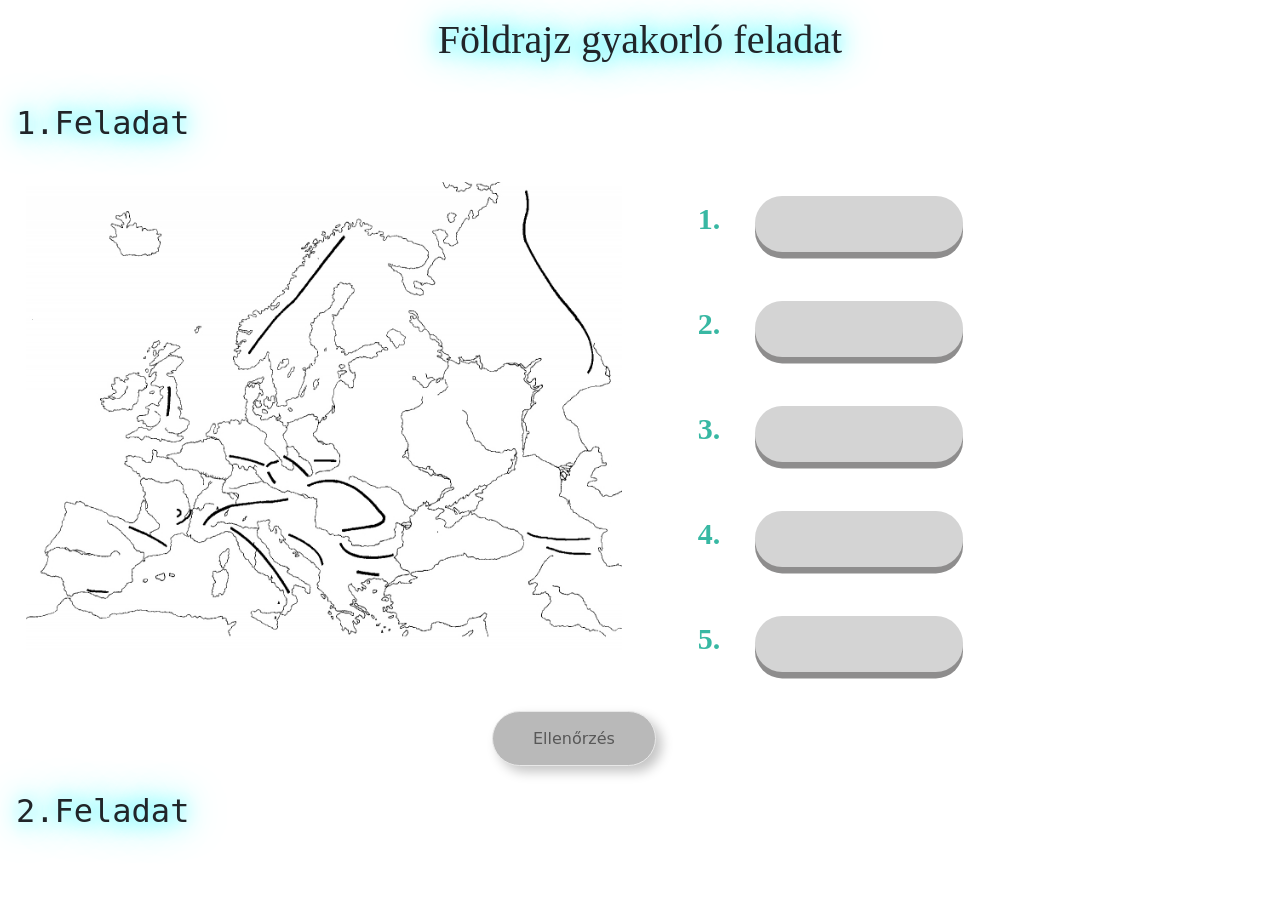
==== index.html @ 3dbe6e9f "Update and rename index.php to index.html" ====
<!DOCTYPE html>
<html lang="en">
<head>
    <meta charset="UTF-8">
    <meta name="viewport" content="width=device-width, initial-scale=1.0">
    <link href="style.css" rel="stylesheet">
    <link href="https://cdn.jsdelivr.net/npm/bootstrap@5.3.3/dist/css/bootstrap.min.css" rel="stylesheet" integrity="sha384-QWTKZyjpPEjISv5WaRU9OFeRpok6YctnYmDr5pNlyT2bRjXh0JMhjY6hW+ALEwIH" crossorigin="anonymous">
    <script src="https://cdn.jsdelivr.net/npm/bootstrap@5.3.3/dist/js/bootstrap.bundle.min.js" integrity="sha384-YvpcrYf0tY3lHB60NNkmXc5s9fDVZLESaAA55NDzOxhy9GkcIdslK1eN7N6jIeHz" crossorigin="anonymous"></script>
    <title>Földrajz</title>
</head>
<body>
    <h1>Földrajz gyakorló feladat</h1>
    <h2>1.Feladat</h2>
    <div class="d-flex" id="cimsor" class="container-fluid">
        <img src="Európa vak.jpg" alt="">
        <div>
            <label>1.</label>
            <input type="text" id="elso">
            <br>
        
            <label>2.</label>
            <input type="text" id="masodik"><br>
        
            <label>3.</label>
            <input type="text" id="harmadik"><br>
        
            <label>4.</label>
            <input type="text" id="negyedik"><br>
        
            <label>5.</label>
            <input type="text" id="otodik"><br>
        </div>
        
        
    </div>
    <div class="container w-25 mx-auto">
        
        <button class="rounded-5"id="vizsgal" name="vizsgal">Ellenőrzés</button>
    </div>
    <script src="index.js"></script>
    
    
    <h2 id="proba">2.Feladat</h2>
    

</body>
</html>
---- style.css ----
body{
    background: rgb(65,0,81);
    
    
}


h1{
    font-family:'Times New Roman', Times, serif;
    font-size: 45px;
    color: rgb(7, 32, 57);
    text-align: center;
    padding: 1rem;
    margin-bottom: 6rem;
    text-shadow: 0 0 20px #26f4ff, 0 0 40px #2bfbff;
}
h2{
    padding: 1rem;
    font-family:monospace;
    color: #2bfbff;
    text-shadow: 0 0 20px #26f4ff, 0 0 40px #2bfbff;
}

button {
    align-items:center;
    margin-top: 50px;
    margin-left: 10rem;
    color: #585858;
    padding: 0.9em 2.5em;
    font-size: 18px;
    border-radius:1rem;
    background: #b9b9b9;
    cursor: pointer;
    border: 1px solid #e8e8e8;
    transition: all 0.3s;
    box-shadow: 6px 6px 12px #c5c5c5, -6px -6px 12px #ffffff;
  }
  
  button:active {
    color: #525252;
    box-shadow: inset 4px 4px 12px #c5c5c5, inset -4px -4px 12px #ffffff;
}


input {
    margin: 50px;
    background-color: #d4d4d4;
    border: none;
    padding: 1rem;
    font-size: 1rem;
    width: 13em;
    border-radius: 1.7rem;
    color: rgb(0, 0, 0);
    box-shadow: 0 0.4rem #8e8d8d;
    cursor: pointer;
}  
input:focus {
    outline-color: rgb(0, 213, 255);
}
  
label{
    padding: 30px;
    color: rgb(56, 184, 163);
    font-size: 30px;
    font-weight: bolder;
    font-family: 'Times New Roman', Times, serif;
    margin-left: 20px;
} 
img{
    padding: 1rem;
    height: 500px;
}
div{
    margin-left: 10px;
    margin-bottom: 10px;
}
.jo{
    color: rgb(23, 233, 23);
}
.nem{
    color: red;
}
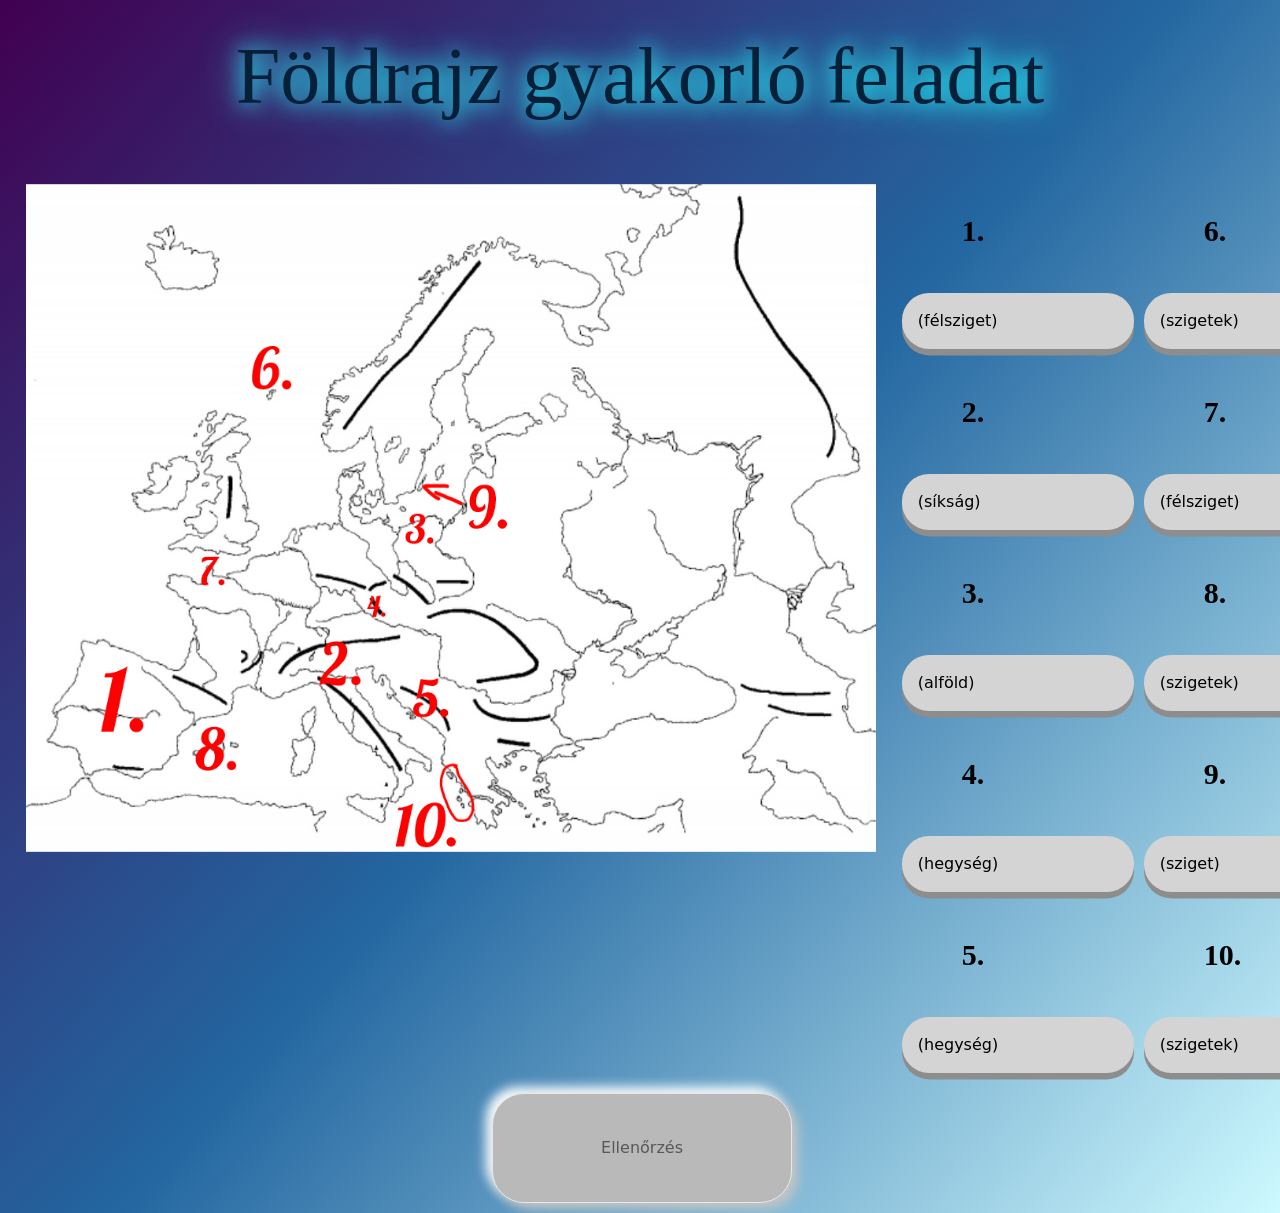
==== commit 5b9d96fe: "Update and rename index.php to index.html" ====
--- a/index.html
+++ b/index.html
@@ -9,28 +9,45 @@
     <title>Földrajz</title>
 </head>
 <body>
-    <h1>Földrajz gyakorló feladat</h1>
-    <h2>1.Feladat</h2>
-    <div class="d-flex" id="cimsor" class="container-fluid">
-        <img src="Európa vak.jpg" alt="">
+    <p>Földrajz gyakorló feladat</p>
+    
+    <div class="d-flex"  class="container-fluid">
+        <img src="1.feladat.png" alt="">
         <div>
             <label>1.</label>
-            <input type="text" id="elso">
+            <input type="text" id="elso" value="(félsziget)">
             <br>
         
             <label>2.</label>
-            <input type="text" id="masodik"><br>
+            <input type="text" id="masodik" value="(síkság)"><br>
         
             <label>3.</label>
-            <input type="text" id="harmadik"><br>
+            <input type="text" id="harmadik" value="(alföld)"><br>
         
             <label>4.</label>
-            <input type="text" id="negyedik"><br>
+            <input type="text" id="negyedik" value="(hegység)"><br>
         
             <label>5.</label>
-            <input type="text" id="otodik"><br>
+            <input type="text" id="otodik" value="(hegység)"><br>
         </div>
+        <div>
+            <label>6.</label>
+            <input type="text" id="elso1" value="(szigetek)">
+            <br>
         
+            <label>7.</label>
+            <input type="text" id="masodik2" value="(félsziget)"><br>
+        
+            <label>8.</label>
+            <input type="text" id="harmadik3" value="(szigetek)"><br>
+        
+            <label>9.</label>
+            <input type="text" id="negyedik4" value="(sziget)"><br>
+        
+            <label>10.</label>
+            <input type="text" id="otodik5" value="(szigetek)"><br>
+        </div>
+
         
     </div>
     <div class="container w-25 mx-auto">
@@ -38,10 +55,7 @@
         <button class="rounded-5"id="vizsgal" name="vizsgal">Ellenőrzés</button>
     </div>
     <script src="index.js"></script>
+   
     
-    
-    <h2 id="proba">2.Feladat</h2>
-    
-
 </body>
 </html>
--- a/style.css
+++ b/style.css
@@ -1,42 +1,39 @@
 body{
-    background: rgb(65,0,81);
+    background: rgb(109, 0, 136);
+    background: linear-gradient(131deg, rgba(65,0,81,1) 0%, rgba(35,102,160,1) 50%, rgba(205,249,255,1) 100%);
     
-    
+    justify-content: center;
 }
 
 
-h1{
+p{
     font-family:'Times New Roman', Times, serif;
-    font-size: 45px;
+    font-size: 80px;
     color: rgb(7, 32, 57);
     text-align: center;
     padding: 1rem;
     margin-bottom: 6rem;
     text-shadow: 0 0 20px #26f4ff, 0 0 40px #2bfbff;
 }
-h2{
-    padding: 1rem;
-    font-family:monospace;
-    color: #2bfbff;
-    text-shadow: 0 0 20px #26f4ff, 0 0 40px #2bfbff;
-}
 
 button {
     align-items:center;
-    margin-top: 50px;
-    margin-left: 10rem;
+    margin-top: 0px;
+    margin-left: 15rem;
     color: #585858;
-    padding: 0.9em 2.5em;
-    font-size: 18px;
+    cursor: pointer;
     border-radius:1rem;
     background: #b9b9b9;
-    cursor: pointer;
+    font-size: 40px;
     border: 1px solid #e8e8e8;
     transition: all 0.3s;
     box-shadow: 6px 6px 12px #c5c5c5, -6px -6px 12px #ffffff;
-  }
-  
-  button:active {
+    height: 110px;
+    width: 300px;
+   
+}
+
+button:active {
     color: #525252;
     box-shadow: inset 4px 4px 12px #c5c5c5, inset -4px -4px 12px #ffffff;
 }
@@ -48,27 +45,28 @@
     border: none;
     padding: 1rem;
     font-size: 1rem;
-    width: 13em;
     border-radius: 1.7rem;
     color: rgb(0, 0, 0);
     box-shadow: 0 0.4rem #8e8d8d;
-    cursor: pointer;
+   
 }  
-input:focus {
+input:active {
     outline-color: rgb(0, 213, 255);
+    
 }
   
 label{
-    padding: 30px;
-    color: rgb(56, 184, 163);
+    padding: 40px;
+    color: rgb(0, 0, 0);
     font-size: 30px;
     font-weight: bolder;
     font-family: 'Times New Roman', Times, serif;
     margin-left: 20px;
+    margin-bottom: 0px;
 } 
 img{
     padding: 1rem;
-    height: 500px;
+    height:700px;
 }
 div{
     margin-left: 10px;
@@ -80,3 +78,5 @@
 .nem{
     color: red;
 }
+
+
